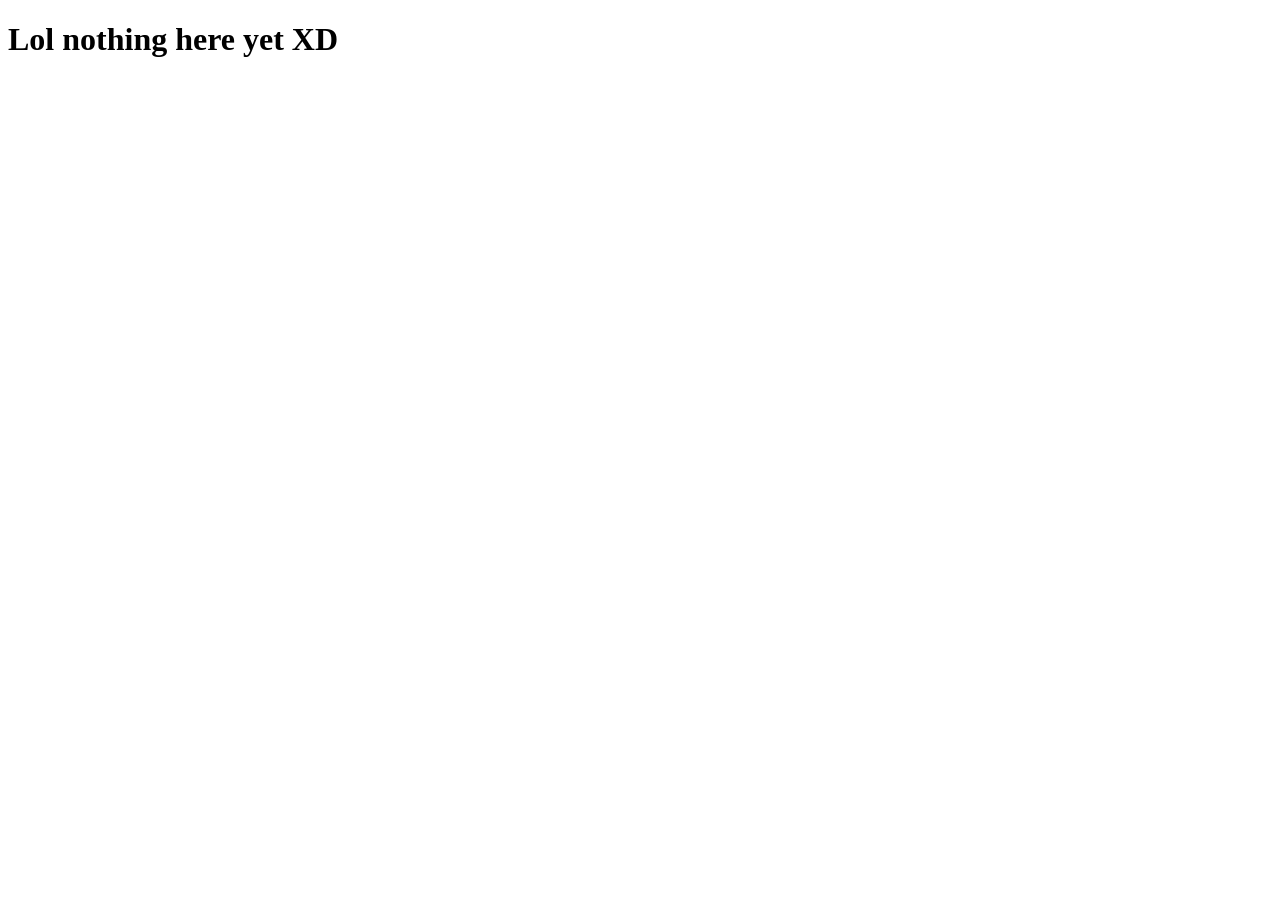
==== testing/index.html @ 5149bc88 "Website Rehaul Start" ====
<!DOCTYPE html>
<html lang="en">

<head>
    <meta charset="UTF-8">
    <meta name="viewport" content="width=device-width, initial-scale=1.0">
    <meta name="description" content="Website Currenty in Development...">
    <link rel="icon" href="assets/icons/favicon.png">
    <link rel="stylesheet" href="assets/css/style.css">
    <title>@NotNiall</title>
</head>

<body>
    <div class="container neonText">
        <h1>Lol nothing here yet XD</h1>
    </div>

</body>

</html>
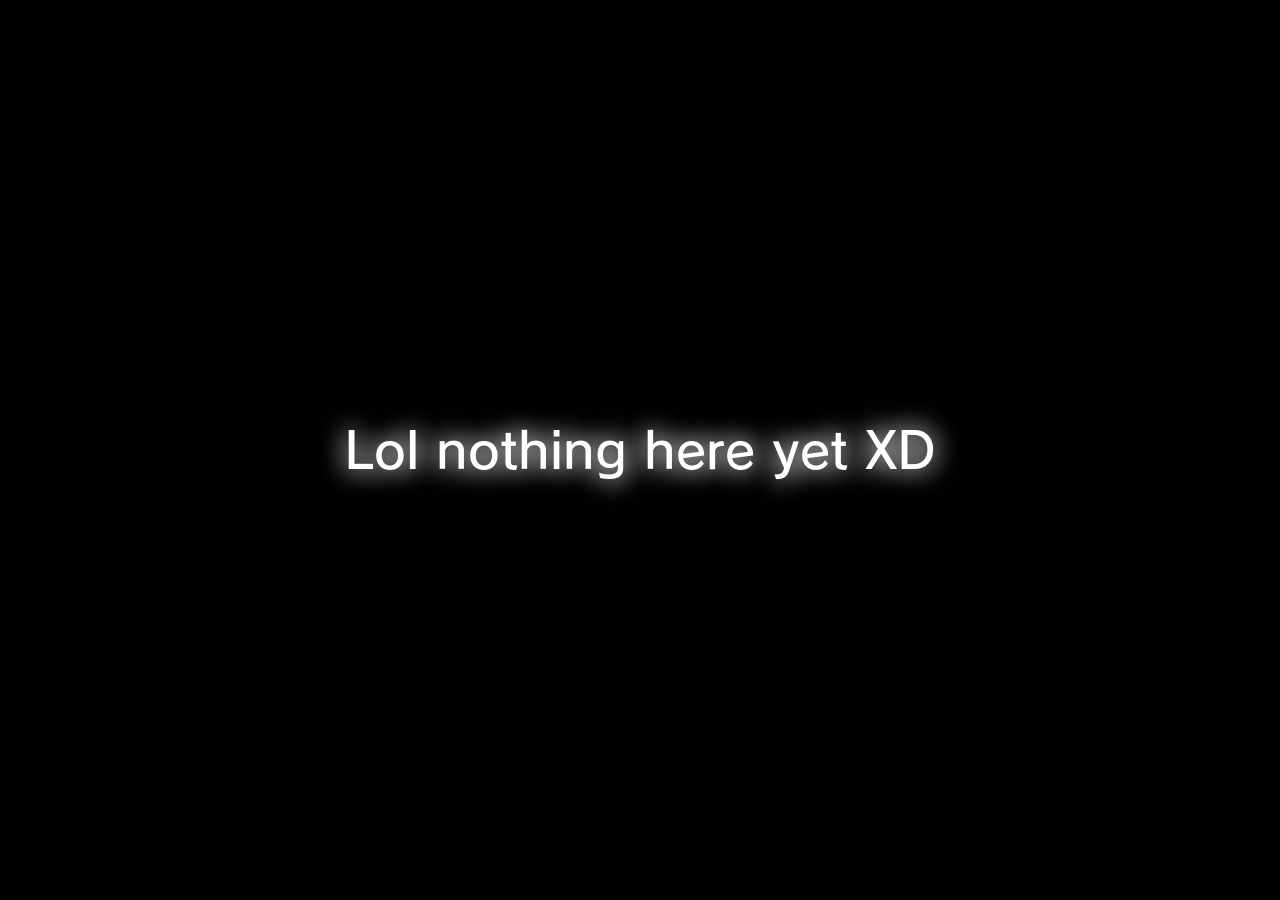
==== commit 25fd7a83: "Fix stuff i think" ====
--- a/testing/index.html
+++ b/testing/index.html
@@ -5,8 +5,8 @@
     <meta charset="UTF-8">
     <meta name="viewport" content="width=device-width, initial-scale=1.0">
     <meta name="description" content="Website Currenty in Development...">
-    <link rel="icon" href="assets/icons/favicon.png">
-    <link rel="stylesheet" href="assets/css/style.css">
+    <link rel="icon" href="../assets/icons/favicon.png">
+    <link rel="stylesheet" href="../assets/css/style.css">
     <title>@NotNiall</title>
 </head>
 
--- a/assets/css/style.css
+++ b/assets/css/style.css
@@ -0,0 +1,157 @@
+@font-face {
+    font-family: "Wii U";
+    src: url("/assets/fonts/FOT-Rodin Pro DB.otf");
+}
+
+* {
+    font-family: "Wii U";
+    margin: 0;
+    padding: 0;
+    scroll-behavior: smooth;
+}
+
+h1 {
+    font-size: 50px;
+    padding: 10px;
+}
+
+h2 {
+    font-size: 35px;
+    padding: 10px;
+}
+
+h3 {
+    font-size: 25px;
+    padding: 10px;
+}
+
+p {
+    font-size: 20px;
+    padding-top: 10px;
+    padding-bottom: 20px;
+    padding-left: 25px;
+    padding-right: 25px;
+}
+
+img {
+    padding: 10px;
+    border-radius: 40px;
+}
+
+.whiteText {
+    color: #ffffff;
+}
+
+.infBG {
+    width: 100%;
+    height: 100%;
+    position: absolute;
+    top: 0;
+    left: 0;
+    background: url("/assets/images/LargePurpleGrid.png");
+    background-repeat: repeat;
+    background-position: 0 0;
+}
+
+.bodyBox {
+    margin: 10px;
+}
+
+.navBar {
+
+    display: flex;
+    flex-direction: row;
+    justify-content: center;
+    align-items: center;
+
+    height: 100px;
+    position: relative;
+    color: #ffffff;
+    margin: 10px;
+}
+
+.container {
+    background-color: #000000;
+    display: flex;
+    flex-direction: column;
+    justify-content: center;
+    align-items: center;
+    height: 100vh;
+    position: relative;
+}
+
+.glassBox {
+    background-color: rgba(255, 255, 255, 0.15);
+    backdrop-filter: blur(4px) saturate(180%);
+    -webkit-backdrop-filter: blur(4px) saturate(180%);
+    border: 2px solid rgba(255, 255, 255, 0.2);
+    box-shadow: 0 10px 32px rgba(0, 0, 0, 0.4);
+    border-radius: 25px;
+    display: inline-block;
+}
+
+.outlineText {
+    text-shadow:
+        -1px -1px 0 black,
+        1px -1px 0 black,
+        -1px 1px 0 black,
+        1px 1px 0 black;
+}
+
+.neonText {
+    color: #ffffff;
+    text-shadow:
+        0 0 25px #ffffff,
+        0 0 30px #808080;
+}
+
+.mainLink:link,
+.mainLink:visited {
+    color: #9300ff;
+    text-shadow:
+        0 0 25px #9300ff,
+        0 0 30px #4d0085;
+}
+
+.mainLink:hover,
+.mainLink:active {
+    color: #af40ff;
+    text-shadow:
+        0 0 25px #af40ff,
+        0 0 30px #5d2288;
+}
+
+.navLink:link,
+.navLink:visited {
+    color: #ffffff;
+    text-shadow:
+        -1px -1px 0 black,
+        1px -1px 0 black,
+        -1px 1px 0 black,
+        1px 1px 0 black;
+
+    padding-left: 80px;
+    padding-right: 80px;
+    font-size: 32px;
+    font-weight: bold;
+    text-decoration: none;
+}
+
+.navLink:hover,
+.navLink:active {
+    color: #000000;
+    text-shadow:
+        -1px -1px 0 #ffffff,
+        1px -1px 0 #ffffff,
+        -1px 1px 0 #ffffff,
+        1px 1px 0 #ffffff;
+
+    text-decoration: underline;
+}
+
+.imageGridContainer {
+    display: flex;
+    flex-wrap: wrap;
+    padding: 0 4px;
+    gap: 10px;
+}
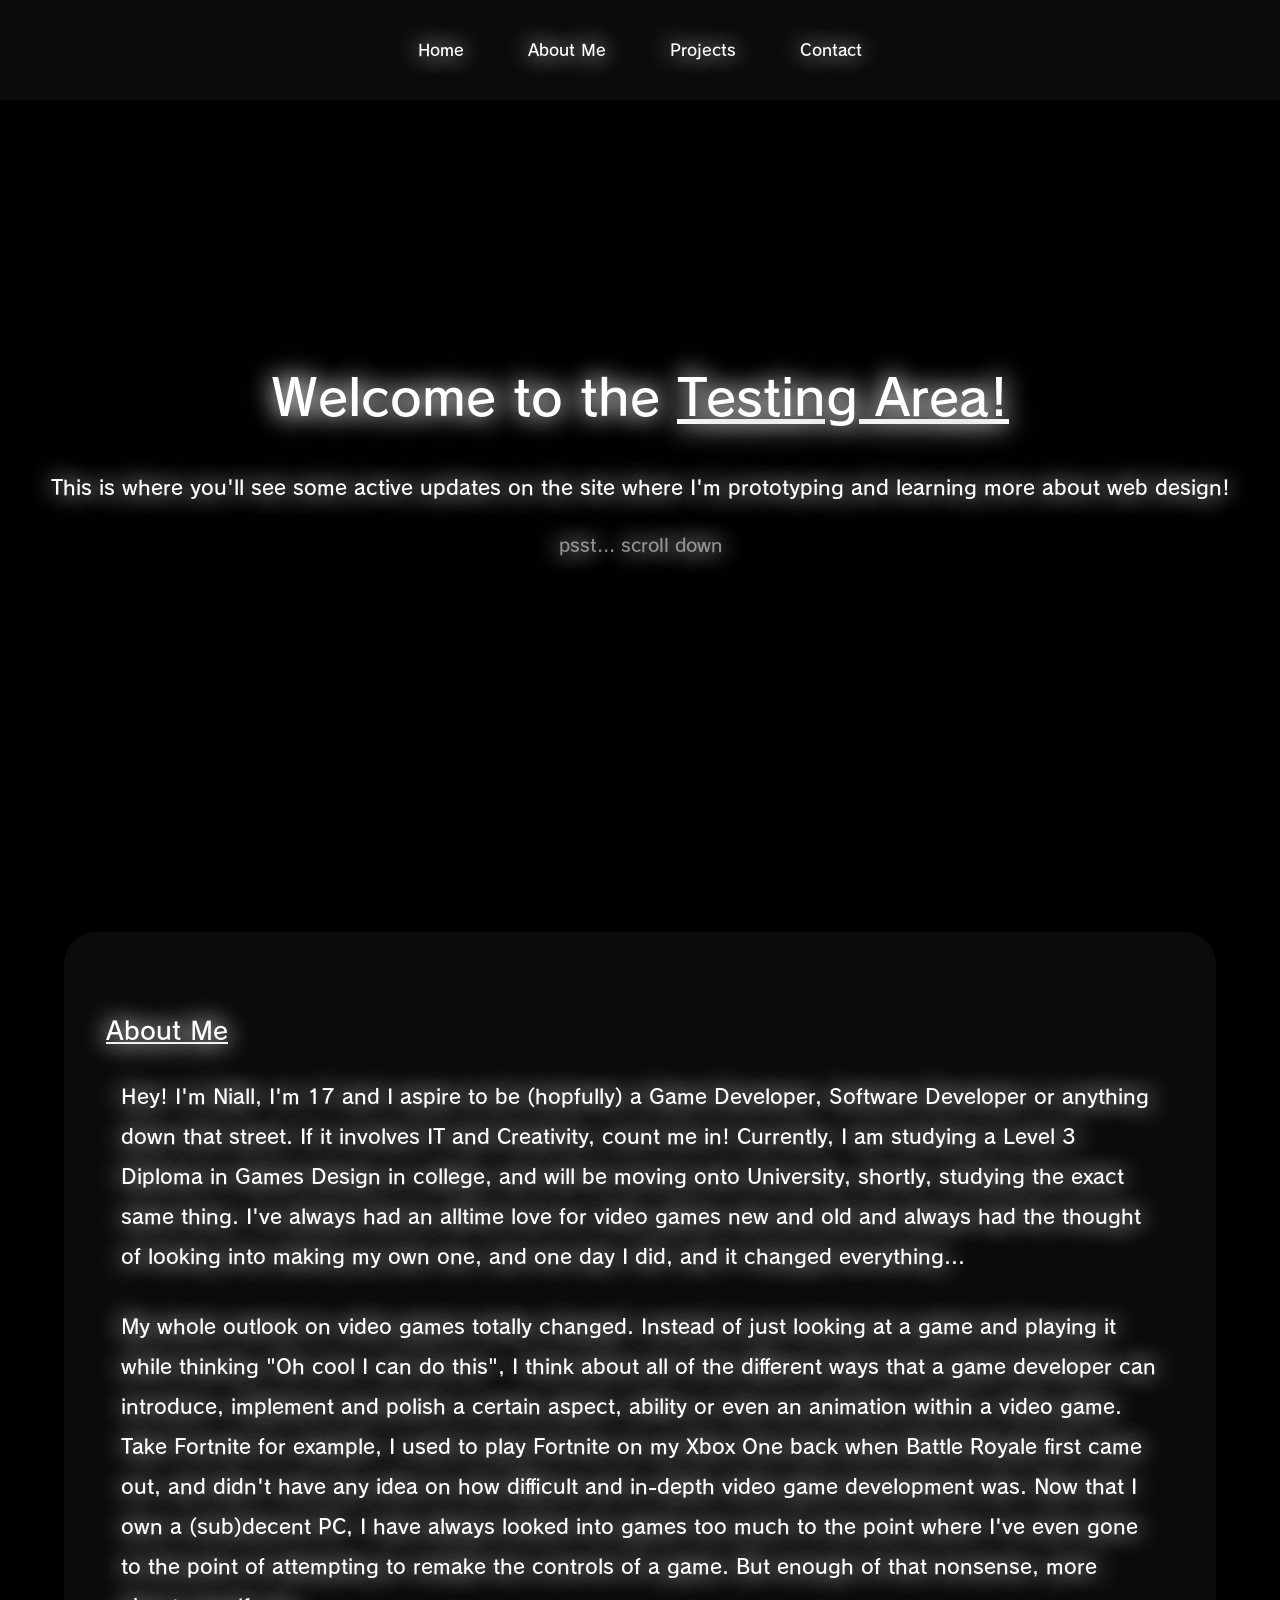
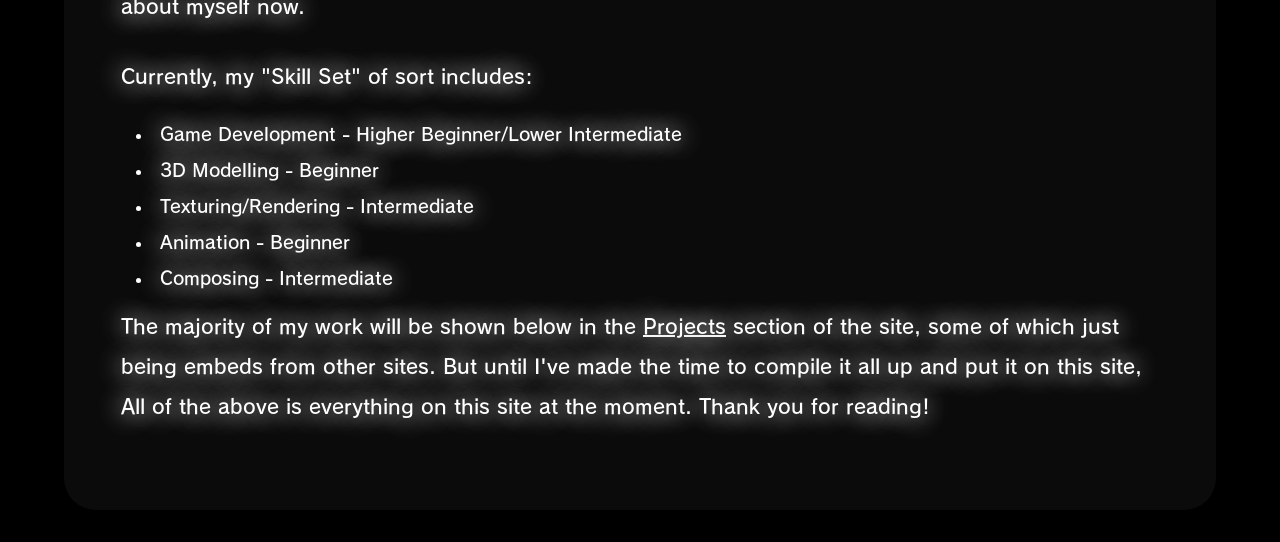
==== commit 1091616a: "Testing Site update!" ====
--- a/testing/index.html
+++ b/testing/index.html
@@ -1,5 +1,6 @@
 <!DOCTYPE html>
 <html lang="en">
+<script src="javascript/testing.js"></script>
 
 <head>
     <meta charset="UTF-8">
@@ -11,9 +12,51 @@
 </head>
 
 <body>
-    <div class="container neonText">
-        <h1>Lol nothing here yet XD</h1>
+    <div class="navBar neonText">
+        <a class="active" href="#home">Home</a>
+        <a href="#aboutme">About Me</a>
+        <a href="#projects">Projects</a>
+        <a href="#contact">Contact</a>
     </div>
+
+    <div class="titleContainer neonText" id="home">
+        <h1>Welcome to the <u>Testing Area!</u></h1>
+        <p>This is where you'll see some active updates on the site where I'm prototyping and learning more about web
+            design!</p>
+        <h4>psst... scroll down</h4>
+    </div>
+
+    <div class="bodyBox neonText" id="aboutme">
+        <h3><u>About Me</u></h3>
+        <div>
+            <p>Hey! I'm Niall, I'm 17 and I aspire to be (hopfully) a Game Developer, Software Developer or anything
+                down that street. If it involves IT and Creativity, count me in! Currently, I am studying a Level 3
+                Diploma in Games Design in college, and will be moving onto University, shortly, studying the exact same
+                thing. I've always had an alltime love for video games new and old and always had the thought of looking
+                into making my own one, and one day I did, and it changed everything...</p>
+            <p>My whole outlook on video games totally changed. Instead of just looking at a game and playing it while
+                thinking "Oh cool I can do this", I think about all of the different ways that a game developer can
+                introduce, implement and polish a certain aspect, ability or even an animation within a video game. Take
+                Fortnite for example, I used to play Fortnite on my Xbox One back when Battle Royale first came out, and
+                didn't have any idea on how difficult and in-depth video game development was. Now that I own a
+                (sub)decent PC, I have always looked into games too much to the point where I've even gone to the point
+                of attempting to remake the controls of a game. But enough of that nonsense, more about myself now.</p>
+            <p>Currently, my "Skill Set" of sort includes:</p>
+            <li>Game Development - Higher Beginner/Lower Intermediate</li>
+            <li>3D Modelling - Beginner</li>
+            <li>Texturing/Rendering - Intermediate</li>
+            <li>Animation - Beginner</li>
+            <li>Composing - Intermediate</li>
+            <p>The majority of my work will be shown below in the <u>Projects</u> section of the site, some of which
+                just being embeds from other sites. But until I've made the time to compile it all up and put it on this
+                site, All of the above is everything on this site at the moment. Thank you for reading!</p>
+        </div>
+    </div>
+
+    <div class="footer">
+
+    </div>
+
 
 </body>
 
--- a/assets/css/style.css
+++ b/assets/css/style.css
@@ -1,13 +1,17 @@
 @font-face {
-    font-family: "Wii U";
+    font-family: "Rodin Pro";
     src: url("/assets/fonts/FOT-Rodin Pro DB.otf");
 }
 
 * {
-    font-family: "Wii U";
+    font-family: "Rodin Pro";
     margin: 0;
     padding: 0;
     scroll-behavior: smooth;
+}
+
+body {
+    background-color: #000000;
 }
 
 h1 {
@@ -25,6 +29,11 @@
     padding: 10px;
 }
 
+h4 {
+    font-size: 18px;
+    color: #ffffff80
+}
+
 p {
     font-size: 20px;
     padding-top: 10px;
@@ -33,69 +42,65 @@
     padding-right: 25px;
 }
 
+li {
+    list-style-position: inside;
+    font-size: 18px;
+    padding-left: 40px;
+    padding-right: 20px;
+}
+
 img {
     padding: 10px;
     border-radius: 40px;
 }
 
-.whiteText {
-    color: #ffffff;
-}
-
-.infBG {
-    width: 100%;
-    height: 100%;
-    position: absolute;
-    top: 0;
-    left: 0;
-    background: url("/assets/images/LargePurpleGrid.png");
-    background-repeat: repeat;
-    background-position: 0 0;
-}
-
-.bodyBox {
-    margin: 10px;
-}
-
 .navBar {
-
     display: flex;
     flex-direction: row;
     justify-content: center;
     align-items: center;
 
+    z-index: 10000;
     height: 100px;
-    position: relative;
-    color: #ffffff;
-    margin: 10px;
+    width: 100%;
+    top: 0;
+    position: fixed;
+    background-color: #0b0b0b;
+    overflow: hidden;
+    transition: transform 0.2s ease;
 }
 
-.container {
-    background-color: #000000;
+.navBar a {
+    float: left;
+    color: #ffffff;
+    text-align: center;
+    padding: 16px 32px;
+    text-decoration: none;
+    font-size: 16px;
+}
+
+.titleContainer {
     display: flex;
     flex-direction: column;
     justify-content: center;
     align-items: center;
     height: 100vh;
     position: relative;
+    background-color: #000000;
 }
 
-.glassBox {
-    background-color: rgba(255, 255, 255, 0.15);
-    backdrop-filter: blur(4px) saturate(180%);
-    -webkit-backdrop-filter: blur(4px) saturate(180%);
-    border: 2px solid rgba(255, 255, 255, 0.2);
-    box-shadow: 0 10px 32px rgba(0, 0, 0, 0.4);
-    border-radius: 25px;
-    display: inline-block;
+.bodyBox {
+    background-color: #0b0b0b;
+    margin-left: 64px;
+    margin-right: 64px;
+    margin-top: 32px;
+    margin-bottom: 32px;
+    padding: 64px 32px;
+    border-radius: 32px;
 }
 
-.outlineText {
-    text-shadow:
-        -1px -1px 0 black,
-        1px -1px 0 black,
-        -1px 1px 0 black,
-        1px 1px 0 black;
+.footer {
+    background-color: #0b0b0b;
 }
 
 .neonText {
@@ -103,6 +108,10 @@
     text-shadow:
         0 0 25px #ffffff,
         0 0 30px #808080;
+}
+
+.whiteText {
+    color: #ffffff;
 }
 
 .mainLink:link,
@@ -147,11 +156,4 @@
         1px 1px 0 #ffffff;
 
     text-decoration: underline;
-}
-
-.imageGridContainer {
-    display: flex;
-    flex-wrap: wrap;
-    padding: 0 4px;
-    gap: 10px;
 }
